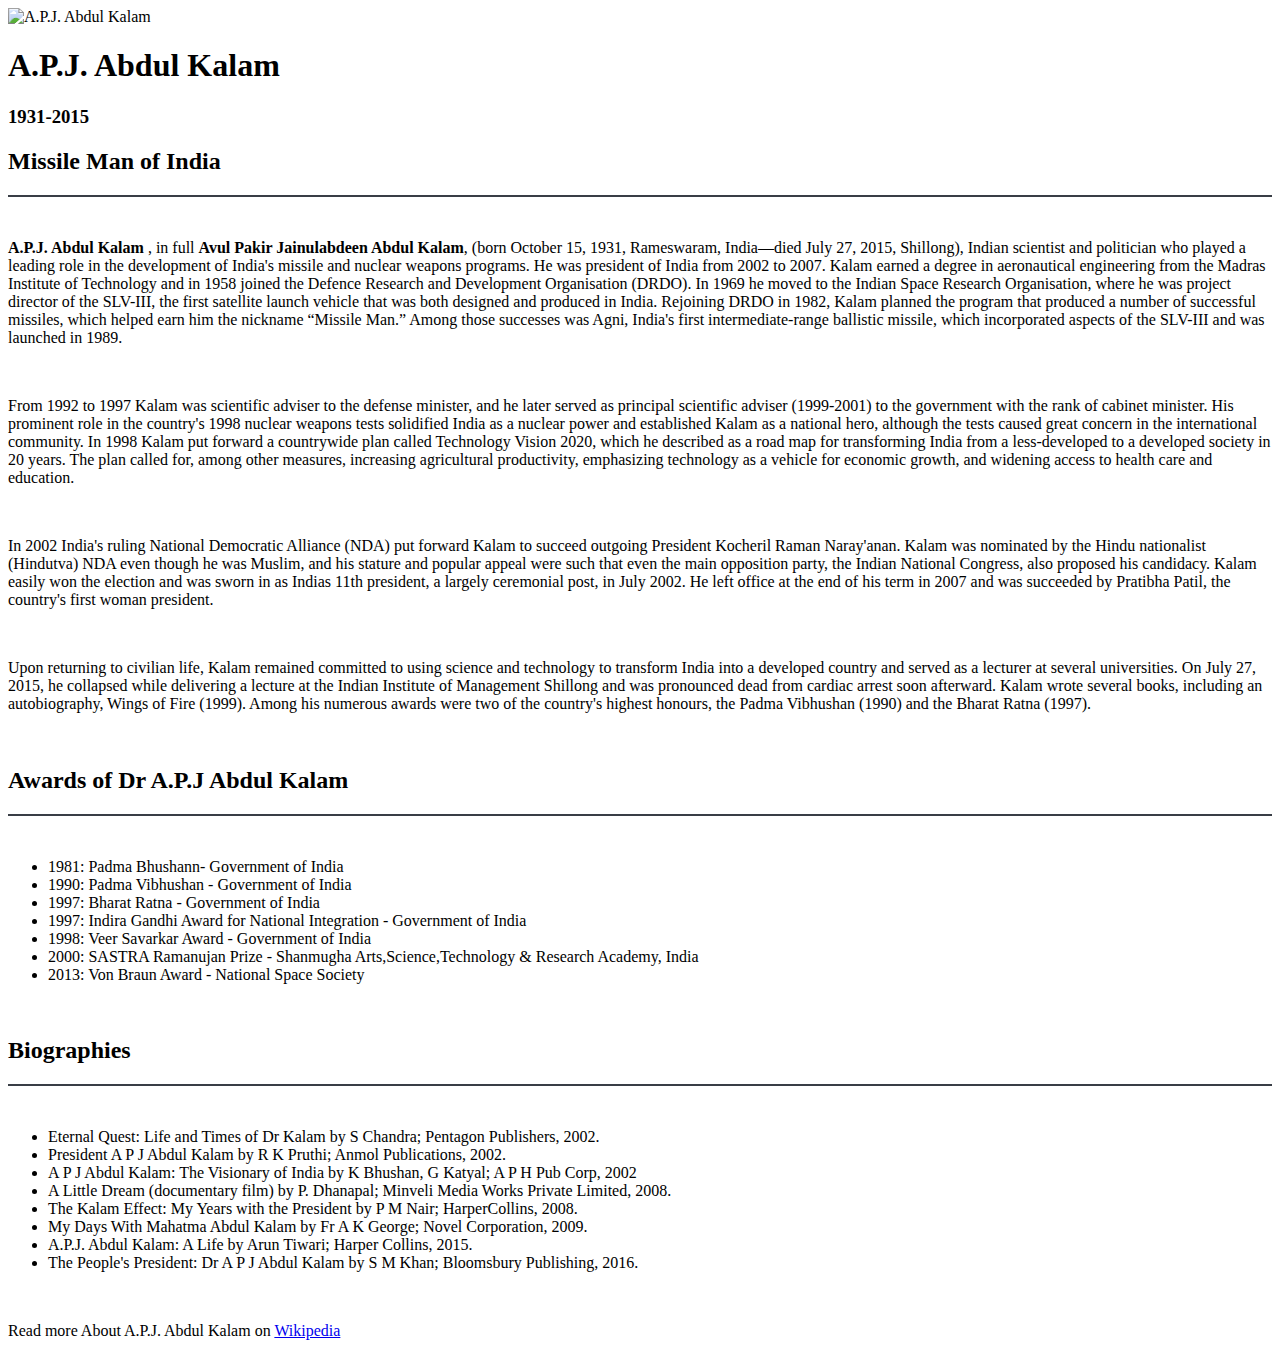
==== index.html @ 277a69a9 "Add files via upload" ====
<!DOCTYPE html>
<html lang="en">
<head>
    <link rel="stylesheet" href="main.css">
    <meta charset="UTF-8">
    <meta http-equiv="X-UA-Compatible" content="IE=edge">
    <meta name="viewport" content="width=device-width, initial-scale=1.0">
    <title>Tribute Website</title>
</head>
<body>
    <div class="container">
        <div class="content">
            <section class="top_section">
                <img src="https://edunewsnetwork.files.wordpress.com/2021/07/9c130f4a650c7f7c799a898d101c474c.jpg" alt="A.P.J. Abdul Kalam">
                <div>
                    <h1> A.P.J. Abdul Kalam</h1>
                    <h3>1931-2015</h3>
                </div>
            </section>
            <section class="about">
                <h2>Missile Man of India</h2>
                <hr color= #393E46><br>
                <p><strong>A.P.J. Abdul Kalam</strong> , in full <strong>Avul Pakir Jainulabdeen Abdul Kalam</strong>, (born October 15, 1931, Rameswaram, India—died July 27,
                     2015, Shillong), Indian scientist and politician who played a leading role in the development of India's missile and nuclear
                      weapons programs. He was president of India from 2002 to 2007. 

                    Kalam earned a degree in aeronautical engineering from the Madras Institute of Technology and in 1958 joined the Defence Research 
                    and Development Organisation (DRDO). In 1969 he moved to the Indian Space Research Organisation, where he was project director of 
                    the SLV-III, the first satellite launch vehicle that was both designed and produced in India. Rejoining DRDO in 1982, Kalam planned
                    the program that produced a number of successful missiles, which helped earn him the nickname “Missile Man.” Among those successes was Agni, 
                    India's first intermediate-range ballistic missile, which incorporated aspects of the SLV-III and was launched in 1989. 
                    </p><br>
                    <p>
                        From 1992 to 1997 Kalam was scientific adviser to the defense minister, and he later served as principal scientific adviser (1999-2001) 
                        to the government with the rank of cabinet minister. His prominent role in the country's 1998 nuclear weapons tests solidified India as 
                        a nuclear power and established Kalam as a national hero, although the tests caused great concern in the international community. In 1998 
                        Kalam put forward a countrywide plan called Technology Vision 2020, which he described as a road map for transforming India from a less-developed 
                        to a developed society in 20 years. The plan called for, among other measures, increasing agricultural productivity, emphasizing technology as a 
                        vehicle for economic growth, and widening access to health care and education.
                    </p><br>
                    <p>
                        In 2002 India's ruling National Democratic Alliance (NDA) put forward Kalam to succeed outgoing President Kocheril Raman Naray'anan. Kalam was nominated
                        by the Hindu nationalist (Hindutva) NDA even though he was Muslim, and his stature and popular appeal were such that even the main opposition party, the 
                        Indian National Congress, also proposed his candidacy. Kalam easily won the election and was sworn in as Indias 11th president, a largely ceremonial post, 
                        in July 2002. He left office at the end of his term in 2007 and was succeeded by Pratibha Patil, the country's first woman president.
                    </p><br>
                    <p>Upon returning to civilian life, Kalam remained committed to using science and technology to transform India into a developed country and served as a lecturer at
                       several universities. On July 27, 2015, he collapsed while delivering a lecture at the Indian Institute of Management Shillong and was pronounced dead from cardiac 
                       arrest soon afterward. Kalam wrote several books, including an autobiography, Wings of Fire (1999). Among his numerous awards were two of the country's highest honours,
                       the Padma Vibhushan (1990) and the Bharat Ratna (1997).</p><br>
                    </p>
            </section>
            <section class="Awards">
                <h2>Awards of Dr A.P.J Abdul Kalam</h2>
                <hr color= #393E46><br>
                <ul>
                    <li>1981: Padma Bhushann- Government of India</li>
                    <li>1990: Padma Vibhushan - Government of India</li>
                    <li>1997: Bharat Ratna - Government of India</li>
                    <li>1997: Indira Gandhi Award for National Integration - Government of India</li>
                    <li>1998: Veer Savarkar Award - Government of India</li>
                    <li>2000: SASTRA Ramanujan Prize - Shanmugha Arts,Science,Technology & Research Academy, India</li>
                    <li>2013: Von Braun Award - National Space Society</li>
                </ul>
                <br>
            </section>
            <section class="bio">
                <h2>Biographies</h2>
                <hr color= #393E46><br>
                <ul>
                    <li>Eternal Quest: Life and Times of Dr Kalam by S Chandra; Pentagon Publishers, 2002.</li>
                    <li>President A P J Abdul Kalam by R K Pruthi; Anmol Publications, 2002.</li>
                    <li>A P J Abdul Kalam: The Visionary of India by K Bhushan, G Katyal; A P H Pub Corp, 2002</li>
                    <li>A Little Dream (documentary film) by P. Dhanapal; Minveli Media Works Private Limited, 2008.</li>
                    <li>The Kalam Effect: My Years with the President by P M Nair; HarperCollins, 2008.</li>
                    <li>My Days With Mahatma Abdul Kalam by Fr A K George; Novel Corporation, 2009.</li>
                    <li>A.P.J. Abdul Kalam: A Life by Arun Tiwari; Harper Collins, 2015.</li>
                    <li>The People's President: Dr A P J Abdul Kalam by S M Khan; Bloomsbury Publishing, 2016.</li>
                </ul>
                <br>
                <footer><p>Read more About A.P.J. Abdul Kalam on <a href="https://en.wikipedia.org/wiki/A._P._J._Abdul_Kalam">Wikipedia</a></p></footer>
            </section>
        </div>
    </div>
    
</body>
</html>
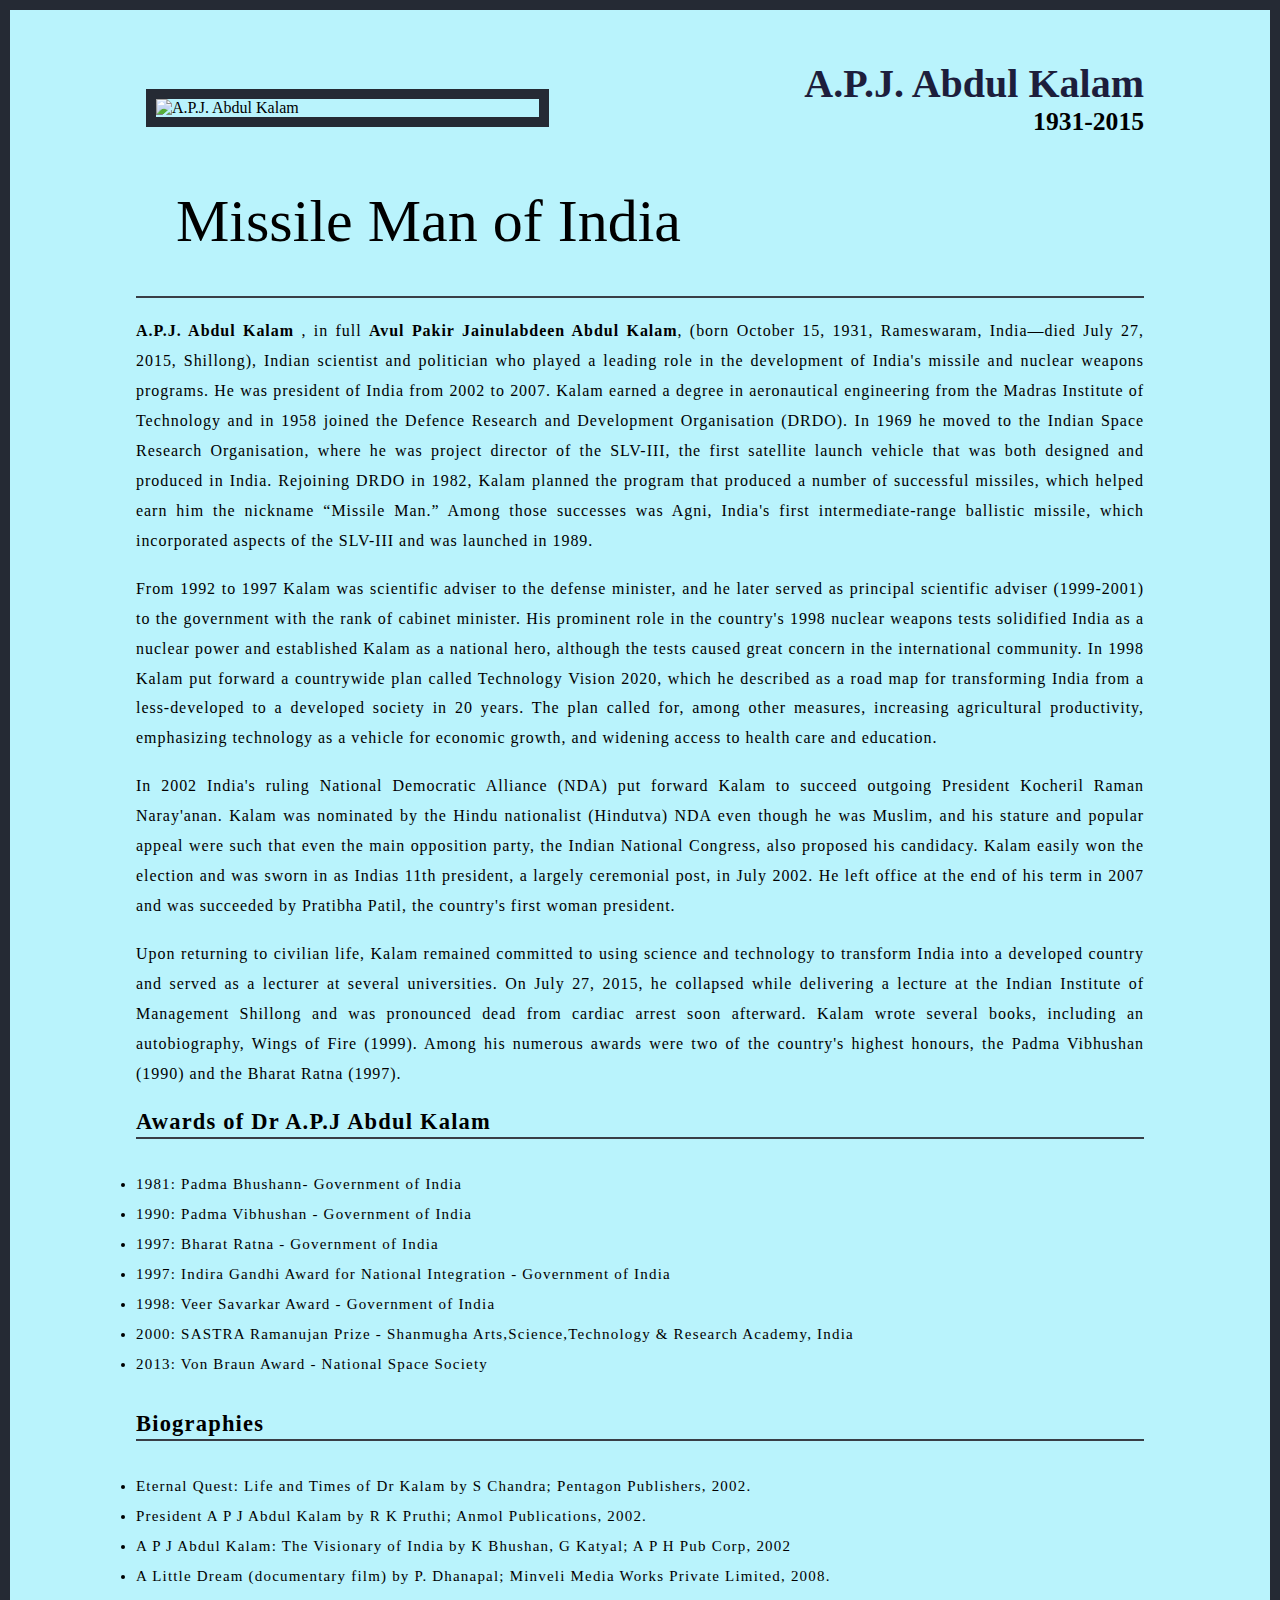
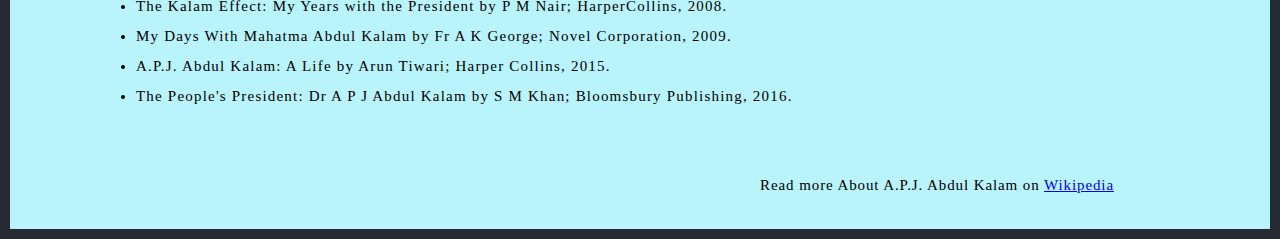
==== commit efa11343: "Update index.html" ====
--- a/index.html
+++ b/index.html
@@ -1,17 +1,16 @@
 <!DOCTYPE html>
 <html lang="en">
 <head>
-    <link rel="stylesheet" href="main.css">
+    <link rel="stylesheet" href="styles.css">
     <meta charset="UTF-8">
     <meta http-equiv="X-UA-Compatible" content="IE=edge">
-    <meta name="viewport" content="width=device-width, initial-scale=1.0">
     <title>Tribute Website</title>
 </head>
 <body>
     <div class="container">
         <div class="content">
             <section class="top_section">
-                <img src="https://edunewsnetwork.files.wordpress.com/2021/07/9c130f4a650c7f7c799a898d101c474c.jpg" alt="A.P.J. Abdul Kalam">
+                <img src="https://APJ Abdul Kalam.jpg" alt="A.P.J. Abdul Kalam">
                 <div>
                     <h1> A.P.J. Abdul Kalam</h1>
                     <h3>1931-2015</h3>
@@ -84,4 +83,4 @@
     </div>
     
 </body>
-</html>+</html>
--- a/styles.css
+++ b/styles.css
@@ -0,0 +1,75 @@
+*{
+    margin:0;
+    padding:0;
+    box-sizing: border-box;
+}
+hr{
+    color: #393E46;
+}
+img{
+    width: 40%;
+    border: Solid 10px #252A34;
+    margin: 10px;
+} 
+p{
+    text-align: justify;
+    line-height: 1.87em;
+    font-size: 1em;
+    letter-spacing:0.06em ;
+}
+table{
+    border: solid black 2px;
+}
+tr{
+    margin: 20px;
+}
+.container{
+    background-color: #B9F3FC;
+    min-height: 100vh;
+    border: Solid 10px #252A34;
+}
+.content{
+    max-width: 80%;
+    margin:0 auto;
+}
+.top_section{
+    margin-top: 5%;
+    display:flex;
+    justify-content: space-between;
+    align-items: flex-end;
+}
+.top_section h1{
+    font-weight: bold;
+    font-size: 2.5em;
+    color: #1d1e3c;
+}
+.top_section h3{
+    text-align: end;
+    font-size: 1.6em;
+}
+.about{
+    margin-top:50px;
+}
+.about h2{
+    font-size: 3.75em;
+    font-weight: 300;
+    margin: 40px;
+}
+
+.Awards{
+    line-height: 30px;
+    font-size: 15px;
+    letter-spacing:1.2px ;
+}
+.bio{
+    line-height: 30px;
+    font-size: 15px;
+    letter-spacing:1.2px ;
+}
+
+footer{
+    margin: 30px;
+}
+footer p{
+    text-align: right;
+}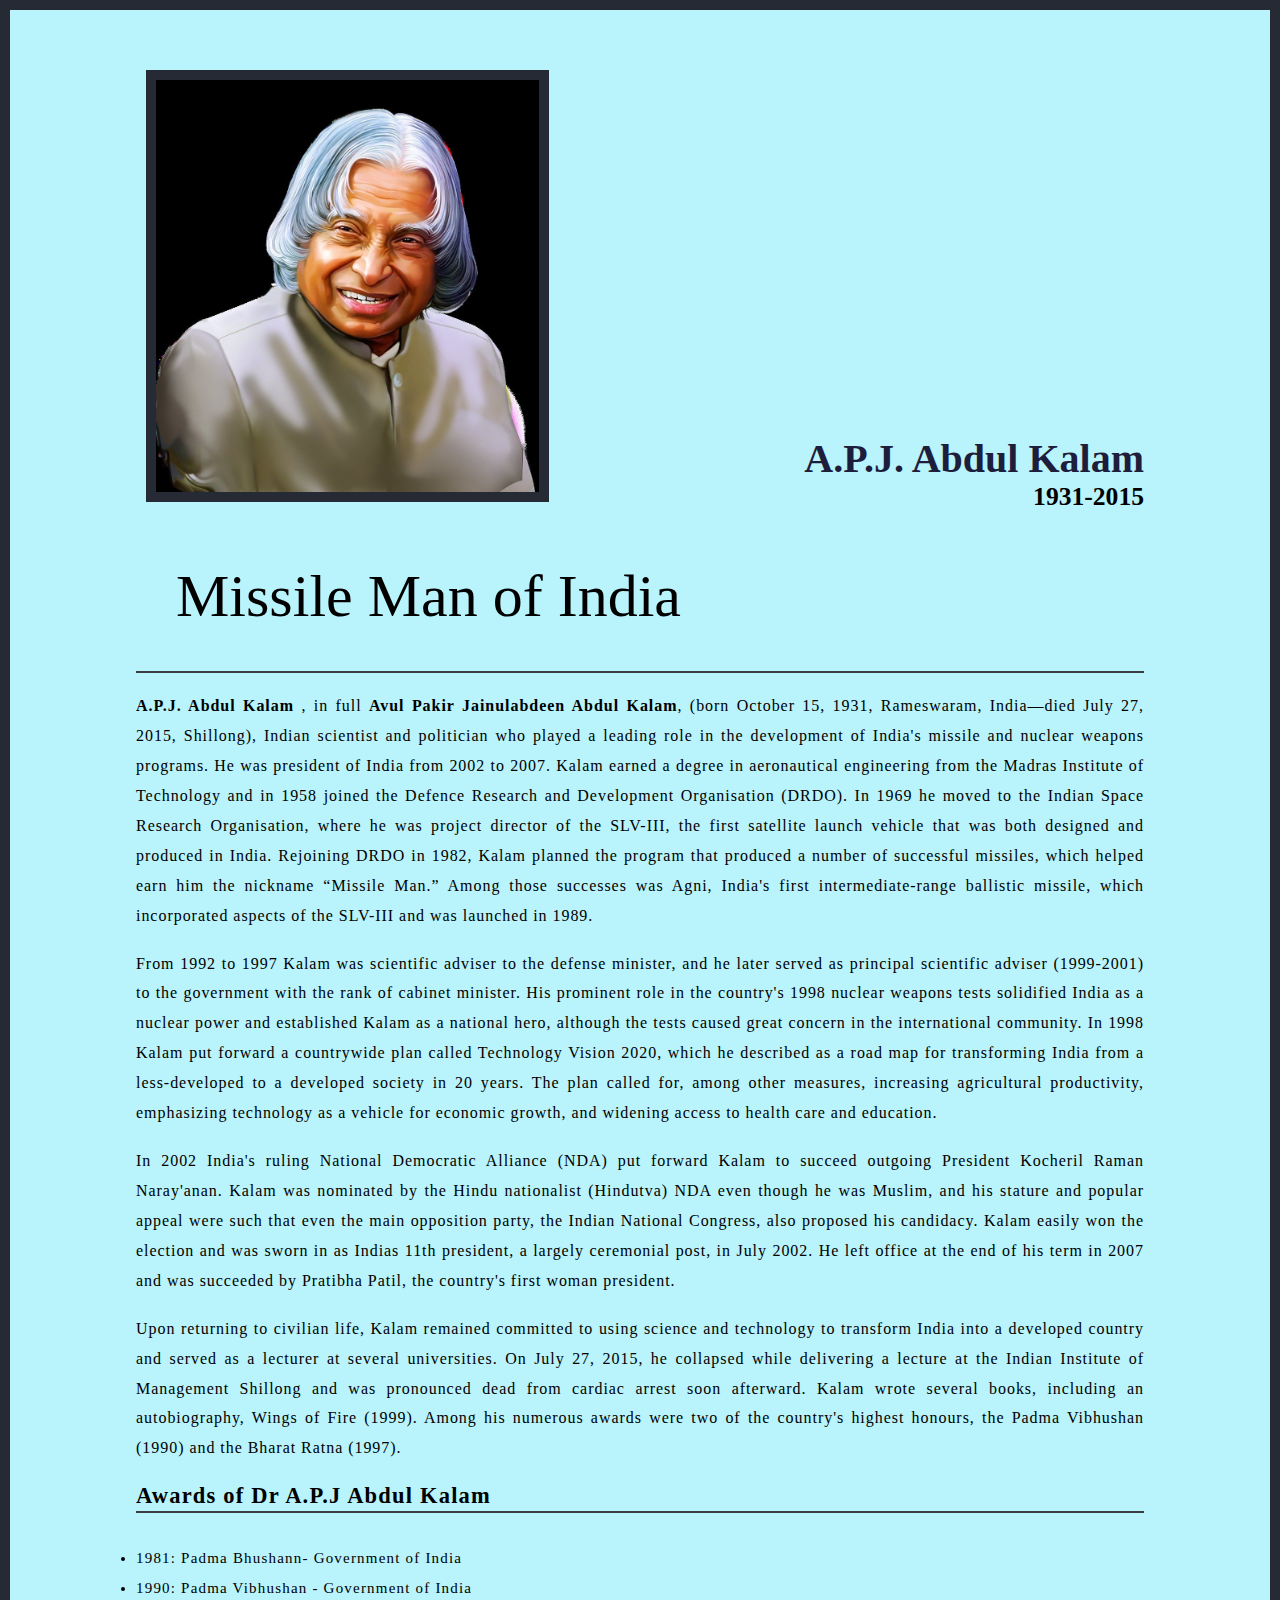
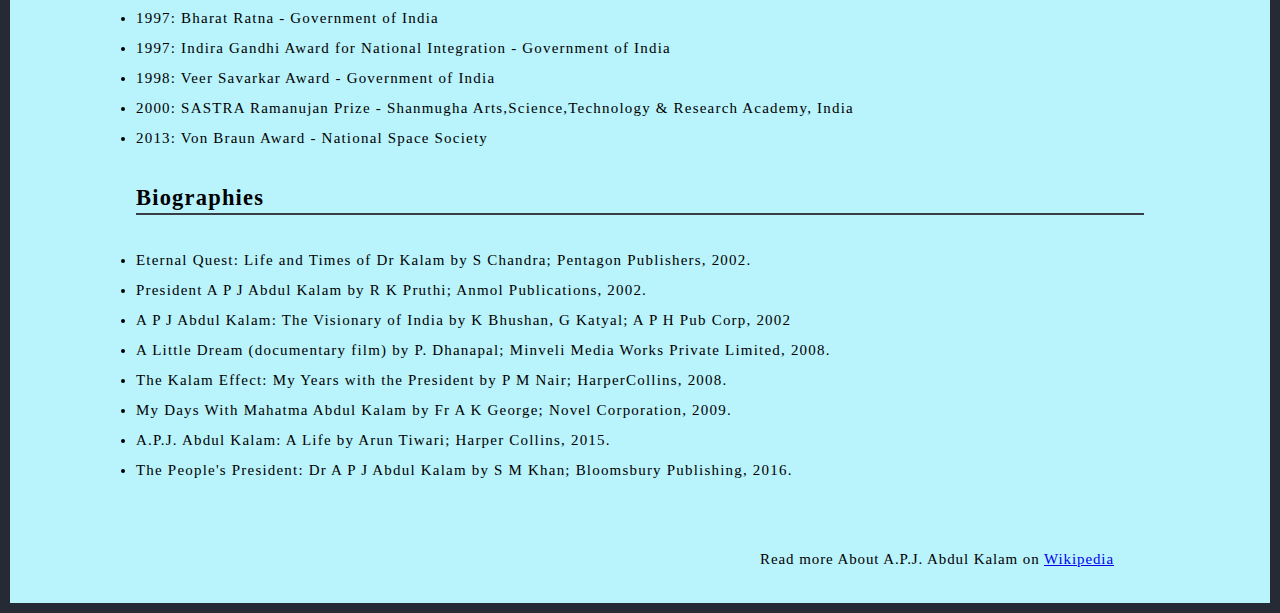
==== commit bc3f01a2: "Update index.html" ====
--- a/index.html
+++ b/index.html
@@ -10,7 +10,7 @@
     <div class="container">
         <div class="content">
             <section class="top_section">
-                <img src="https://APJ Abdul Kalam.jpg" alt="A.P.J. Abdul Kalam">
+                <img src="APJ Abdul Kalam.jpg" alt="A.P.J. Abdul Kalam">
                 <div>
                     <h1> A.P.J. Abdul Kalam</h1>
                     <h3>1931-2015</h3>
